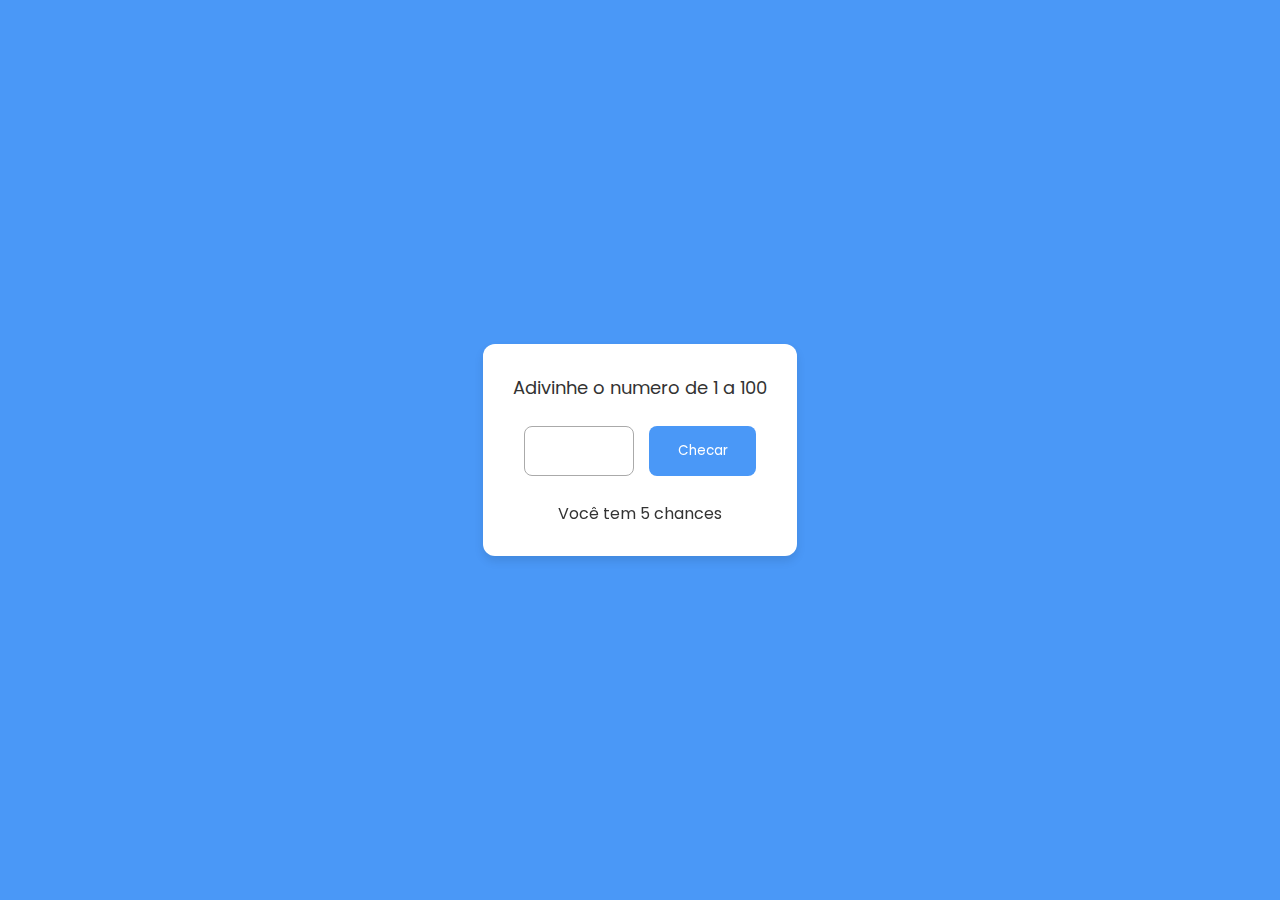
==== Adivinhe-o-numero/index.html @ 24be2bd8 "Projeto site de jogos" ====
<!DOCTYPE html>
<html lang="en">
<head>
    <meta charset="UTF-8">
    <meta name="viewport" content="width=device-width, initial-scale=1.0">
    <title>Adivinhe o número</title>
    <link rel="stylesheet" href="style.css">
</head>
<body>
    <div class="container">
        <header>Adivinhe o numero de 1 a 100</header>
        <p class="adivinhe"></p>
        <div class="input-field">
            <input type="number">
            <button>Checar</button>
        </div>
        <p>Você tem <span class="chances">5</span> chances</p>
    </div>
</body>
<script src="script.js" defer></script>
</html>
---- Adivinhe-o-numero/style.css ----
@import url("https://fonts.googleapis.com/css2?family=Poppins:wght@200;300;400;500;600;700&display=swap");
*{
    margin: 0;
    pad: 0;
    box-sizing: border-box;
    font-family: "Poppins", sans-serif;
}
body{
    min-height: 100vh;
    display: flex;
    align-items: center;
    justify-content: center;
    background-color: #4a98f7;
}

.container{
    padding:30px;
    border-radius: 12px;
    background-color: #fff;
    text-align: center;
    box-shadow: 0 5px 10px rgba(0,0,0,0.1);
}
.container header {
    font-size: 18px;
    font-weight: 400;
    color: #333;
}
.container p {
    color: #333;
}
.container .input-field{
    display: flex;
    justify-content: center;
    gap: 15px;
    margin: 25px 0;
}
.input-field input,
.input-field button {
    height: 50px;
    width: calc(100%/2 - 20px);
    outline: none;
    padding: 0 20px;
    border-radius: 8px;
}
.input-field input{
    text-align: center;
    font-size: 18px;
    color: #707070;
    width: 110px;
    border:1px solid #aaa;
}
input::-webkit-inner-spin-button,
input::-webkit-outer-spin-button{
    display: none;
}
.input-field input:disabled{
    cursor: not-allowed;
}
.input-field button{
    border:none;
    background-color: #4a98f7;
    color: #fff;
    cursor: pointer;
    transition: 0.3s;
}
.input-field button:active{
    transform: scale(0.97)
}
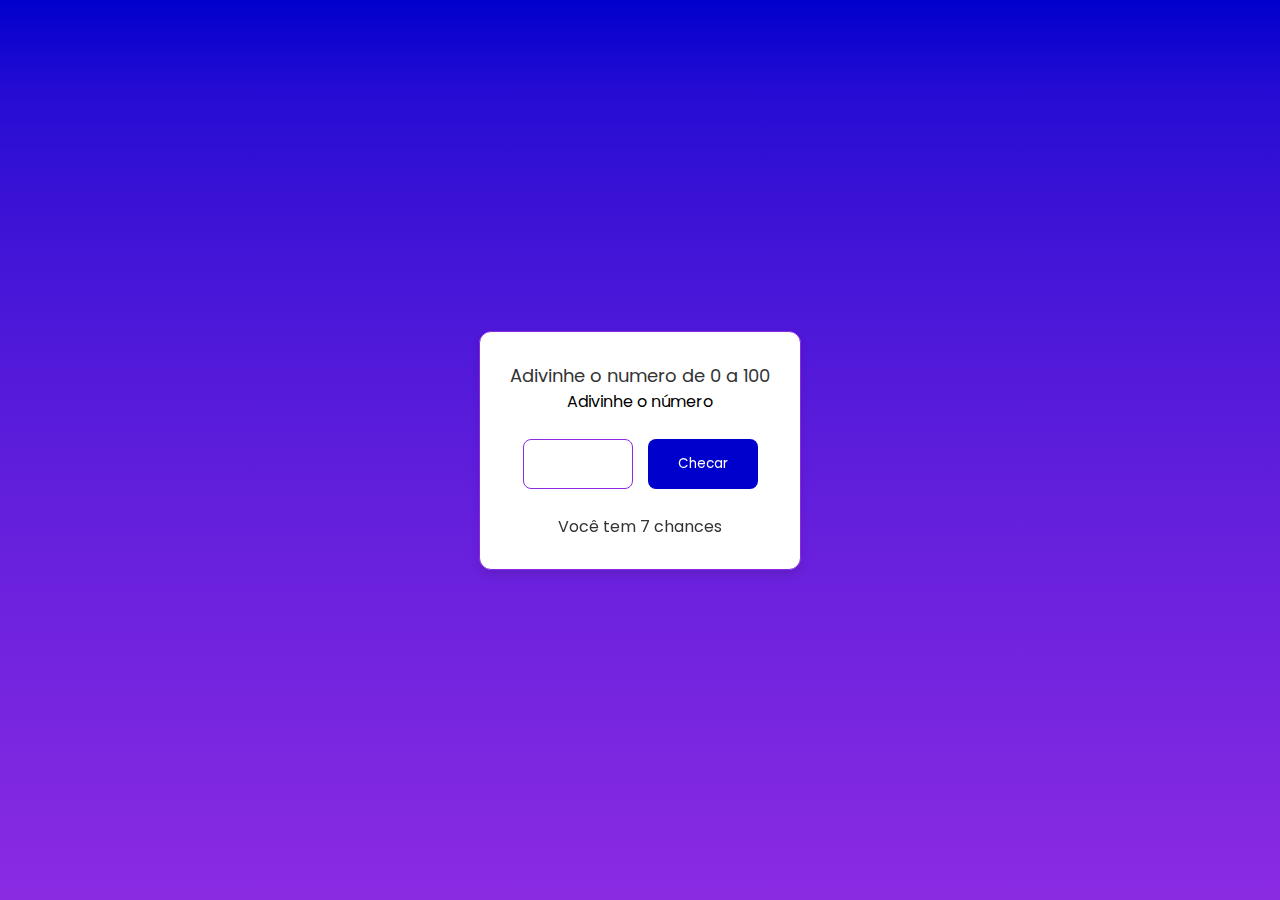
==== commit 6cc93abb: "Update css" ====
--- a/Adivinhe-o-numero/index.html
+++ b/Adivinhe-o-numero/index.html
@@ -8,7 +8,7 @@
 </head>
 <body>
     <div class="container">
-        <header>Adivinhe o numero de 1 a 100</header>
+        <header>Adivinhe o numero de 0 a 100</header>
         <p class="adivinhe"></p>
         <div class="input-field">
             <input type="number">
--- a/Adivinhe-o-numero/style.css
+++ b/Adivinhe-o-numero/style.css
@@ -1,68 +1,98 @@
 @import url("https://fonts.googleapis.com/css2?family=Poppins:wght@200;300;400;500;600;700&display=swap");
-*{
+
+* {
     margin: 0;
-    pad: 0;
+    padding: 0;
     box-sizing: border-box;
     font-family: "Poppins", sans-serif;
 }
-body{
+
+body {
     min-height: 100vh;
     display: flex;
     align-items: center;
     justify-content: center;
-    background-color: #4a98f7;
+    background: linear-gradient(#0000cd, 30%, #8a2be2);
+    color: white;
+    padding: 20px;
 }
 
-.container{
-    padding:30px;
+.container {
+    padding: 30px;
     border-radius: 12px;
     background-color: #fff;
     text-align: center;
-    box-shadow: 0 5px 10px rgba(0,0,0,0.1);
+    box-shadow: 0 5px 10px rgba(0, 0, 0, 0.1);
+    color: #333;
 }
+
 .container header {
     font-size: 18px;
     font-weight: 400;
     color: #333;
 }
+
 .container p {
     color: #333;
 }
-.container .input-field{
+
+.container .input-field {
     display: flex;
     justify-content: center;
     gap: 15px;
     margin: 25px 0;
 }
+
 .input-field input,
 .input-field button {
     height: 50px;
-    width: calc(100%/2 - 20px);
+    width: calc(100% / 2 - 20px);
     outline: none;
     padding: 0 20px;
     border-radius: 8px;
 }
-.input-field input{
+
+.input-field input {
     text-align: center;
     font-size: 18px;
     color: #707070;
     width: 110px;
-    border:1px solid #aaa;
+    border: 1px solid #aaa;
 }
+
 input::-webkit-inner-spin-button,
-input::-webkit-outer-spin-button{
+input::-webkit-outer-spin-button {
     display: none;
 }
-.input-field input:disabled{
+
+.input-field input:disabled {
     cursor: not-allowed;
 }
-.input-field button{
-    border:none;
-    background-color: #4a98f7;
+
+.input-field button {
+    border: none;
+    background-color: #0000cd;
     color: #fff;
     cursor: pointer;
     transition: 0.3s;
 }
-.input-field button:active{
-    transform: scale(0.97)
-}+
+.input-field button:active {
+    transform: scale(0.97);
+}
+
+input:focus {
+    border-color: #8a2be2;
+}
+
+.container header, .container p, .input-field input, .input-field button {
+    transition: color 0.3s, background-color 0.3s, border-color 0.3s;
+}
+
+.container header:hover, .container p:hover, .input-field input:hover, .input-field button:hover {
+    color: #8a2be2;
+}
+
+.container {
+    border: 1px solid #8a2be2;
+}
